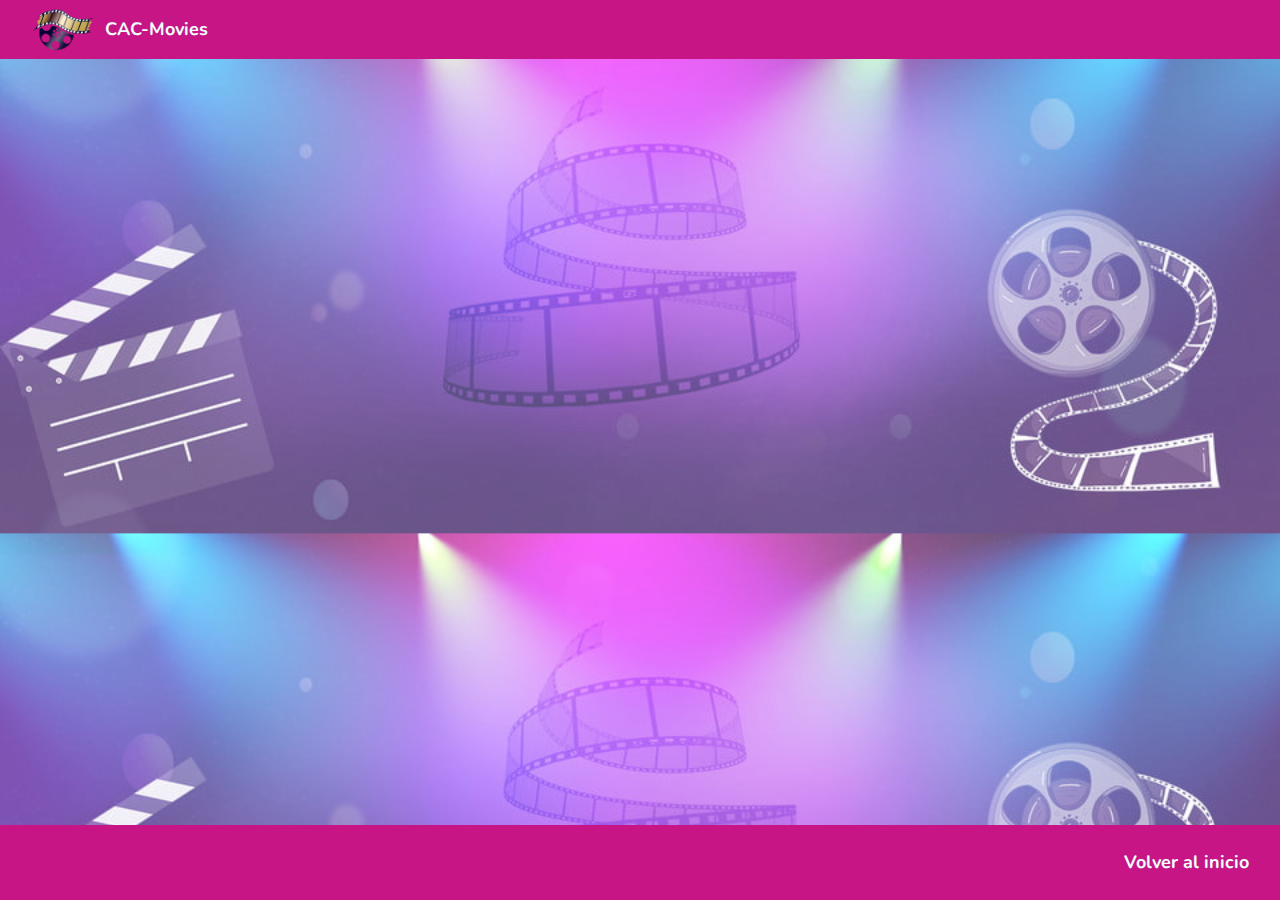
==== iniciarSesión.html @ fa1400f8 "subo la página a medio hacer con los form listos" ====
<!DOCTYPE html>
<html lang="en">
  <head>
    <meta charset="UTF-8" />
    <meta name="viewport" content="width=device-width, initial-scale=1.0" />
    <link rel="stylesheet" type="text/css" href="styles.css" />
    <link
      href="https://fonts.googleapis.com/css2?family=Nunito+Sans:ital,opsz,wght@0,6..12,200..1000;1,6..12,200..1000&family=Nunito:ital,wght@0,200..1000;1,200..1000&display=swap"
      rel="stylesheet"
    />
    <link
      rel="shortcut icon"
      type="image/x-icon"
      href="img/ICO-Clapperboard-Film.ico"
    />
    <title>Iniciar Sesión</title>
  </head>
  <body class="bodyRegistro">
    <header>
      <div class="logo_CaC-MoviesRegistro">
        <img src="img/cinta_cine.png" width="30%" alt="cinta_de_cine" />
        <h2 id="txt_logo">CAC-Movies</h2>
      </div>
    </header>
    <main class="mainRegistro">
      <section class="secRegistro">
        <form class="registro" method="post">
          <h2>Iniciar Sesión</h2>
          <input
            class="inputRegistro"
            type="email"
            id="email"
            name="email"
            required
            placeholder="e-mail"
            maxlength="35"
            minlength="12"
          />
          <input
            class="inputRegistro"
            type="password"
            id="contraseña"
            name="contraseña"
            required
            placeholder="contraseña"
            maxlength="25"
            minlength="8"
          />
        </div>
          <input class="boton" type="submit" value="Iniciar Sesión" />
          <a class="txtAyuda" href="registro.html">Registrarse</a>
        </form>
      </section>
    </main>
    <footer class="footerRegistro">
      <a class="volverAlRegistro" href="index.html">Volver al inicio</a>
    </footer>
  </body>
</html>
---- styles.css ----
* {
  margin: 0;
  border: none;
  padding: none;
  box-sizing: border-box;
}

body {
  font-family: "Nunito", sans-serif;
  font-optical-sizing: auto;
  font-weight: bold;
  font-style: normal;
  margin-top: 60px;
}

/*  INDEX HEADER  */

header {
  background-color: #c71585;
  position: fixed;
  top: 0;
  width: 100%;
}

.logo_CaC-Movies {
  padding: 0.3em 2em;
  text-align: left;
  display: flex;
  justify-content: center;
  align-items: center;
  flex-direction: row;
}

.logo_CaC-Movies img {
  width: 15%;
  color: azure;
}

#txt_logo {
  color: azure;
  font-size: large;
  text-decoration: none;
  margin: 0.7em;
}

/*  animación del isologo*/
.logo_CaC-Movies:hover {
  animation: wiggle 3s linear infinite;
}

@keyframes wiggle {
  0%,
  7% {
    transform: rotateZ(0);
  }
  15% {
    transform: rotateZ(-15deg);
  }
  20% {
    transform: rotateZ(10deg);
  }
  25% {
    transform: rotateZ(-10deg);
  }
  30% {
    transform: rotateZ(6deg);
  }
  35% {
    transform: rotateZ(-4deg);
  }
  40%,
  100% {
    transform: rotateZ(0);
  }
}

/* li del header */
.liNavHeader {
  list-style-type: none;
  display: inline;
}

/* a del header */
.navHeader {
  color: azure;
  font-size: large;
  text-decoration: none;
  margin: 0.7em;
}

.navHeader:hover {
  color: #ffdab9;
  font-size: x-large;
}

/*  Botón Iniciar Sesión  */
#navHeaderIS {
  background-color: #8b008b;
  padding: 1%;
  border-radius: 10px;
}

#navigYlogo nav {
  padding: 1em 3em;
  text-align: right;
  width: 65%;
}

#navigYlogo {
  display: flex;
  justify-content: space-between;
}

/*  INDEX MAIN  */

p {
  font-size: 20px;
  color: #bb1e1e;
}

/*  1ra SECCIÓN - PANTALLA INICIAL  */

.inicial {
  background-image: url(img/familyfuntime-movienight.jpg);
  background-size: cover;
  height: 500px;
  display: flex;
  flex-direction: column;
  justify-content: center;
  align-items: center;
  height: 80vh;
  background-color: rgba(
    255,
    255,
    255,
    0.3
  ); /* Color de fondo blanco con opacidad */
  background-blend-mode: overlay; /* Mezcla el color de fondo con la imagen de fondo */
}

.bajadaInicial {
  display: flex;
  align-items: center;
  flex-direction: column;
}

.H1Inicial {
  color: #a43b7e;
  font-size: 60px;
  text-align: center;
}

.H3Inicial {
  color: #ffdab9;
  font-size: 40px;
  text-align: center;
}

.bajadaInicial a {
  color: azure;
  font-size: x-large;
  text-decoration: none;
  margin: 0.7em;
  background-color: orchid;
  padding: 1.2%;
  border-radius: 10px;
  display: block;
}

/*  2da SECCIÓN - PANTALLA BUSCAR  */

.buscador {
  background-color: mediumpurple;
  height: 400px;
}

.buscaPeli {
  background-color: mediumslateblue;
  width: 50%;
  margin: 2em auto;
  border-radius: 10px;
  display: flex;
  align-items: center;
  flex-direction: row;
}

.buscador h3 {
  color: azure;
  font-size: 40px;
  text-align: center;
  padding: 1em;
}

.inputBuscar {
  display: block;
  width: 75%;
  border: 2px solid #c71585;
  border-radius: 20px;
  margin: 4%;
  height: 3rem;
}

.botonBuscar {
  width: 20%;
  color: azure;
  font-size: x-large;
  background-color: #c71585;
  border-radius: 20px;
  margin: 4%;
  height: 3rem;
}

hr {
  border: none;
  height: 2px;
  background: #c71585;
}

/*  animación del form buscar  */

/*  3ra SECCIÓN - PANTALLA TENDENCIAS  */

.tendencias {
  background-color: mediumpurple;
  padding: 2em;
}

.botonTendencia {
  color: azure;
  font-size: x-large;
  background-color: #c71585;
  border-radius: 10px;
  margin: 4%;
  height: 3rem;
}

/*  4ta SECCIÓN - PANTALLA ACLAMADAS  */

.aclamadas {
  background-color: mediumpurple;
  padding: 4em;
}

/* INDEX FOOTER */

footer {
  background-color: #c71585;
  position: fixed;
  bottom: 0;
  width: 100%;
}

.navYicon nav {
  padding: 1em;
  text-align: center;
  width: 90%;
}

.navYicon {
  display: flex;
  justify-content: space-between;
}

/* img del footer */
.navYicon div {
  color: #8b008b;
  display: flex;
  justify-content: center;
  align-items: center;
  flex-direction: column;
}

.volverHome {
  padding: 1em;
  text-align: right;
  width: 10%;
}

/* li del footer */
.liNavFooter {
  list-style-type: none;
  display: inline;
}

/* a del footer */
.navFooter {
  color: azure;
  font-size: large;
  text-decoration: none;
  margin: 0.7em;
}

.navFooter:hover {
  color: #ffdab9;
  font-size: x-large;
}

/* Administrador de Películas */

#navFooterAP {
  background-color: #8b008b;
  padding: 1%;
  border-radius: 10px;
}

/*  REGISTRO  */

/*  BODY REGISTRO  */

.bodyRegistro {
  background-image: url(img/fondo_pagina_registro.jpg);
  background-size: cover;
  background-color: rgba(
    255,
    255,
    255,
    0.3
  ); /* Color de fondo blanco con opacidad */
  background-blend-mode: overlay; /* Mezcla el color de fondo con la imagen de fondo */
}

/*  MAIN REGISTRO  */

.logo_CaC-MoviesRegistro {
  padding: 0.3em 2em;
  text-align: left;
  display: flex;
  justify-content: left;
  align-items: center;
  flex-direction: row;
}

.logo_CaC-MoviesRegistro img {
  width: 5%;
  color: azure;
}

.mainRegistro {
  margin-top: 60px;
}

/* FORM DE REGISTRO */

.registro {
  background-color: #dda0dd;
  width: 30%;
  margin: 8em auto;
  border-radius: 10px;
  display: flex;
  align-items: center;
  flex-direction: column;
}

.registro h2 {
  color: azure;
}

.registro input {
  display: block;
  width: 85%;
  border: 2px solid #c71585;
  border-radius: 10px;
  margin: 3%;
  height: 3rem;
}

.inputRegistro:focus {
  background-color: #cbcac9;
}

/*  animación del form registro  */

.secRegistro {
  opacity: 0;
  animation: Aparece 4s ease forwards;
}

@keyframes Aparece {
  0% {
    opacity: 0;
  }
  100% {
    opacity: 1;
    transform: translateY(0);
  }
}

.TyC {
  font-size: small;
  color: #c71585;
}

.txtAyuda {
  font-size: small;
  color: #c71585;
}

.leerTyC {
  font-size: small;
  color: #c77eac;
}

.ir_a_TyC {
  text-decoration: none;
}

/*  FOOTER REGISTRO  */

.footerRegistro {
  text-align: right;
  padding: 2% 0;
}

.boton {
  background-color: #c71585;
  font-size: large;
  color: azure;
}

.volverAlRegistro {
  color: azure;
  font-size: large;
  text-decoration: none;
  margin: 0.7em;
  padding: 1em;
}

/* background-color: #9f3647;
es el bordó de fondo del modelo */
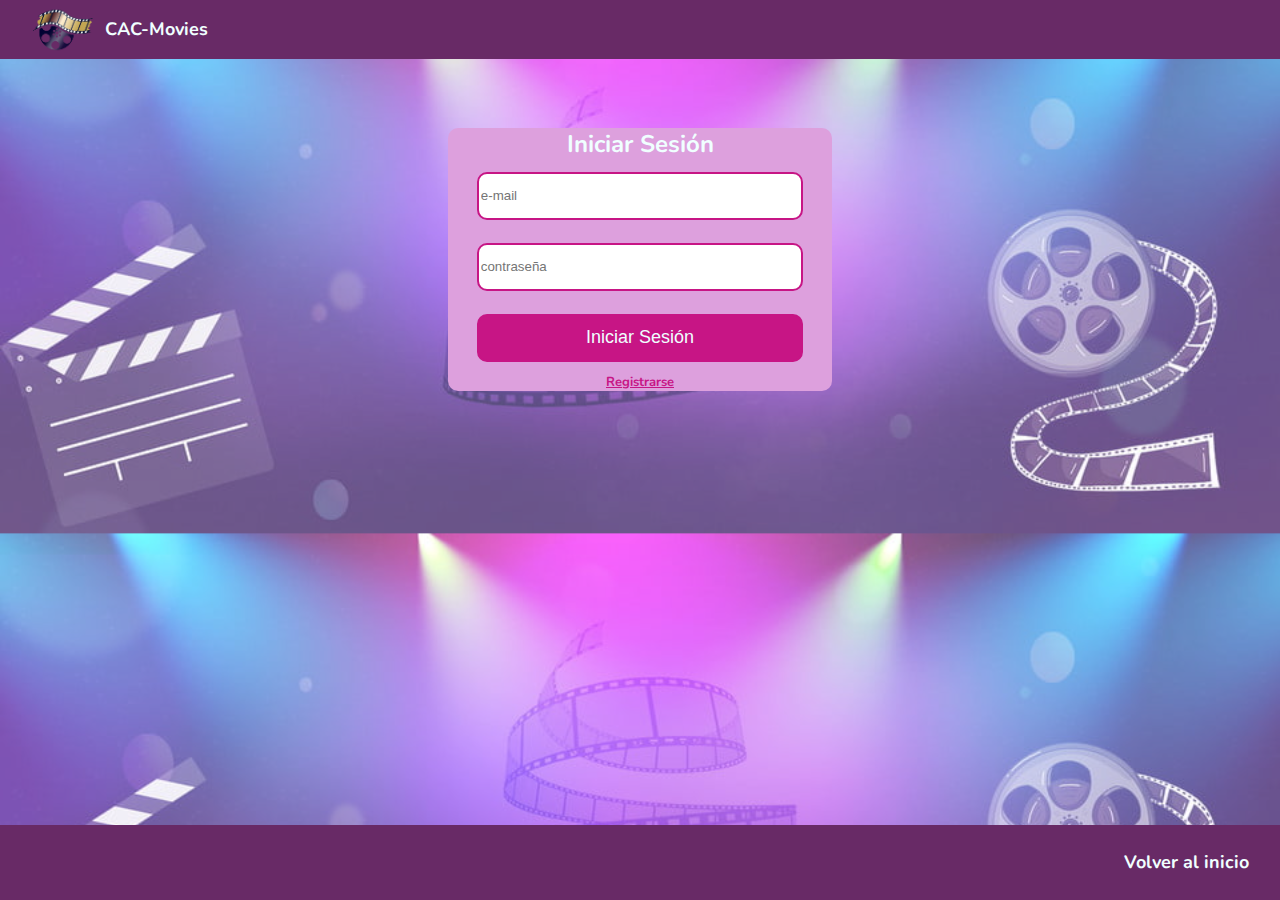
==== commit 5fc7aae5: "agregué una sección API para consumir algunos datos de una api que genera info random, tb generé el " ====
--- a/iniciarSesión.html
+++ b/iniciarSesión.html
@@ -24,29 +24,28 @@
     </header>
     <main class="mainRegistro">
       <section class="secRegistro">
-        <form class="registro" method="post">
+        <form
+          class="registro"
+          action="#"
+          method="post"
+          onsubmit="return validateForm()"
+        >
           <h2>Iniciar Sesión</h2>
           <input
             class="inputRegistro"
             type="email"
             id="email"
             name="email"
-            required
             placeholder="e-mail"
-            maxlength="35"
-            minlength="12"
           />
           <input
             class="inputRegistro"
             type="password"
-            id="contraseña"
-            name="contraseña"
-            required
+            id="password"
+            name="password"
             placeholder="contraseña"
-            maxlength="25"
-            minlength="8"
           />
-        </div>
+
           <input class="boton" type="submit" value="Iniciar Sesión" />
           <a class="txtAyuda" href="registro.html">Registrarse</a>
         </form>
--- a/styles.css
+++ b/styles.css
@@ -6,20 +6,20 @@
 }
 
 body {
-  font-family: "Nunito", sans-serif;
+  font-family: "Nunito", sans-serif !important;
   font-optical-sizing: auto;
-  font-weight: bold;
+  font-weight: bold !important;
   font-style: normal;
   margin-top: 60px;
 }
 
-/*  INDEX HEADER  */
-
+/*  INDEX HEADER #c71585 */
 header {
-  background-color: #c71585;
+  background-color: rgb(104, 42, 102);
   position: fixed;
   top: 0;
   width: 100%;
+  z-index: 1900;
 }
 
 .logo_CaC-Movies {
@@ -43,7 +43,7 @@
   margin: 0.7em;
 }
 
-/*  animación del isologo*/
+/*  animación del isologo  */
 .logo_CaC-Movies:hover {
   animation: wiggle 3s linear infinite;
 }
@@ -123,19 +123,18 @@
 .inicial {
   background-image: url(img/familyfuntime-movienight.jpg);
   background-size: cover;
-  height: 500px;
   display: flex;
   flex-direction: column;
   justify-content: center;
   align-items: center;
-  height: 80vh;
+  height: 90vh;
   background-color: rgba(
     255,
     255,
     255,
     0.3
   ); /* Color de fondo blanco con opacidad */
-  background-blend-mode: overlay; /* Mezcla el color de fondo con la imagen de fondo */
+  background-blend-mode: overlay; /* Mezcla el color y la imagen de fondo */
 }
 
 .bajadaInicial {
@@ -171,7 +170,7 @@
 
 .buscador {
   background-color: mediumpurple;
-  height: 400px;
+  height: 320px;
 }
 
 .buscaPeli {
@@ -184,7 +183,10 @@
   flex-direction: row;
 }
 
-.buscador h3 {
+.buscador h3,
+.tendencias h3,
+.aclamadas h3,
+.irAapi h3 {
   color: azure;
   font-size: 40px;
   text-align: center;
@@ -211,12 +213,11 @@
 }
 
 hr {
-  border: none;
   height: 2px;
   background: #c71585;
 }
 
-/*  animación del form buscar  */
+/*  animación del form buscar  FALTA*/
 
 /*  3ra SECCIÓN - PANTALLA TENDENCIAS  */
 
@@ -225,10 +226,81 @@
   padding: 2em;
 }
 
+#card-container {
+  display: flex;
+  flex-wrap: wrap;
+  justify-content: space-around;
+  scroll-margin-top: 0.7em;
+  position: relative;
+  z-index: 900;
+}
+
+.card {
+  width: 200px;
+  height: 300px;
+  margin: 20px;
+  position: relative;
+  box-shadow: 0 4px 8px 0 rgba(0, 0, 0, 0.2);
+  transition: 0.3s;
+}
+
+.card:hover {
+  box-shadow: 0 8px 16px 0 rgba(243, 240, 242, 0.2);
+}
+
+.card-img,
+.card-text {
+  position: absolute;
+  width: 100%;
+  height: 100%;
+  border-radius: 5px;
+  transition: opacity 0.5s ease;
+}
+
+.card-img {
+  object-fit: cover;
+  opacity: 1;
+}
+
+.card-text {
+  opacity: 0;
+  background-color: rgba(
+    118,
+    9,
+    94,
+    0.7
+  ); /* Ajusta el color del texto y la opacidad */
+  color: azure;
+  display: flex;
+  justify-content: center;
+  align-items: center;
+  word-wrap: break-word;
+  text-align: center;
+}
+
+.card:hover .card-img {
+  opacity: 0.5;
+  transform: scale(0.9);
+}
+
+.card:hover .card-text {
+  opacity: 1;
+  display: flex;
+  transform: scale(0.9);
+}
+
+/*  botones ANTERIOR y SIGUIENTE  */
+
+.tendenciasBotones {
+  display: flex;
+  justify-content: center;
+}
+
 .botonTendencia {
   color: azure;
   font-size: x-large;
   background-color: #c71585;
+  border: 1px solid azure;
   border-radius: 10px;
   margin: 4%;
   height: 3rem;
@@ -238,16 +310,90 @@
 
 .aclamadas {
   background-color: mediumpurple;
-  padding: 4em;
+  padding: 2em;
+}
+
+#cardAclam-container {
+  display: flex;
+  overflow-x: scroll;
+  overflow-y: hidden;
+  width: 100%;
+  max-height: 400px;
+}
+
+.movie {
+  flex: 0 0 auto;
+  width: 180px;
+  height: 270px;
+  margin: 25px;
+}
+
+.movie img {
+  width: 100%;
+  height: 100%;
+  border-radius: 10px;
+}
+
+/* Cambia el color de la barra de desplazamiento */
+/*#card-container::-webkit-scrollbar {
+  width: 10px; /* Ancho de la barra de desplazamiento
+}
+
+/*#card-container::-webkit-scrollbar-thumb {
+  background-color: #ff5733; /* Color del pulgar (arrastrable) 
+}
+
+/* #card-container::-webkit-scrollbar-track {
+  background-color: #f0f0f0; /* Color del fondo de la barra 
+} */
+
+/*   5ta SECCION  -  IR A LA API  */
+
+.irAapi {
+  background-color: mediumpurple;
+  height: 400px;
+  padding: 2em;
+}
+
+#api-container {
+  display: flex;
+  overflow-x: scroll;
+  overflow-y: hidden;
+  width: 100%;
+  max-height: 400px;
+  padding-bottom: 4.8em;
+}
+
+.result {
+  flex: 0 0 auto;
+  width: 180px;
+  height: 270px;
+  margin: 25px;
+}
+
+.result img {
+  width: 80%;
+  height: 80%;
+}
+
+.result h4 {
+  color: azure;
+  font-size: large;
+}
+
+.result p {
+  color: #c71585;
+  font-size: small;
 }
 
 /* INDEX FOOTER */
 
 footer {
-  background-color: #c71585;
+  background-color: rgb(104, 42, 102);
   position: fixed;
   bottom: 0;
   width: 100%;
+  z-index: 1900;
 }
 
 .navYicon nav {
@@ -316,7 +462,7 @@
     255,
     0.3
   ); /* Color de fondo blanco con opacidad */
-  background-blend-mode: overlay; /* Mezcla el color de fondo con la imagen de fondo */
+  background-blend-mode: overlay; /* Mezcla el color y la imagen de fondo */
 }
 
 /*  MAIN REGISTRO  */
@@ -368,7 +514,7 @@
   background-color: #cbcac9;
 }
 
-/*  animación del form registro  */
+/*  animación del form registro  
 
 .secRegistro {
   opacity: 0;
@@ -383,7 +529,7 @@
     opacity: 1;
     transform: translateY(0);
   }
-}
+} */
 
 .TyC {
   font-size: small;
